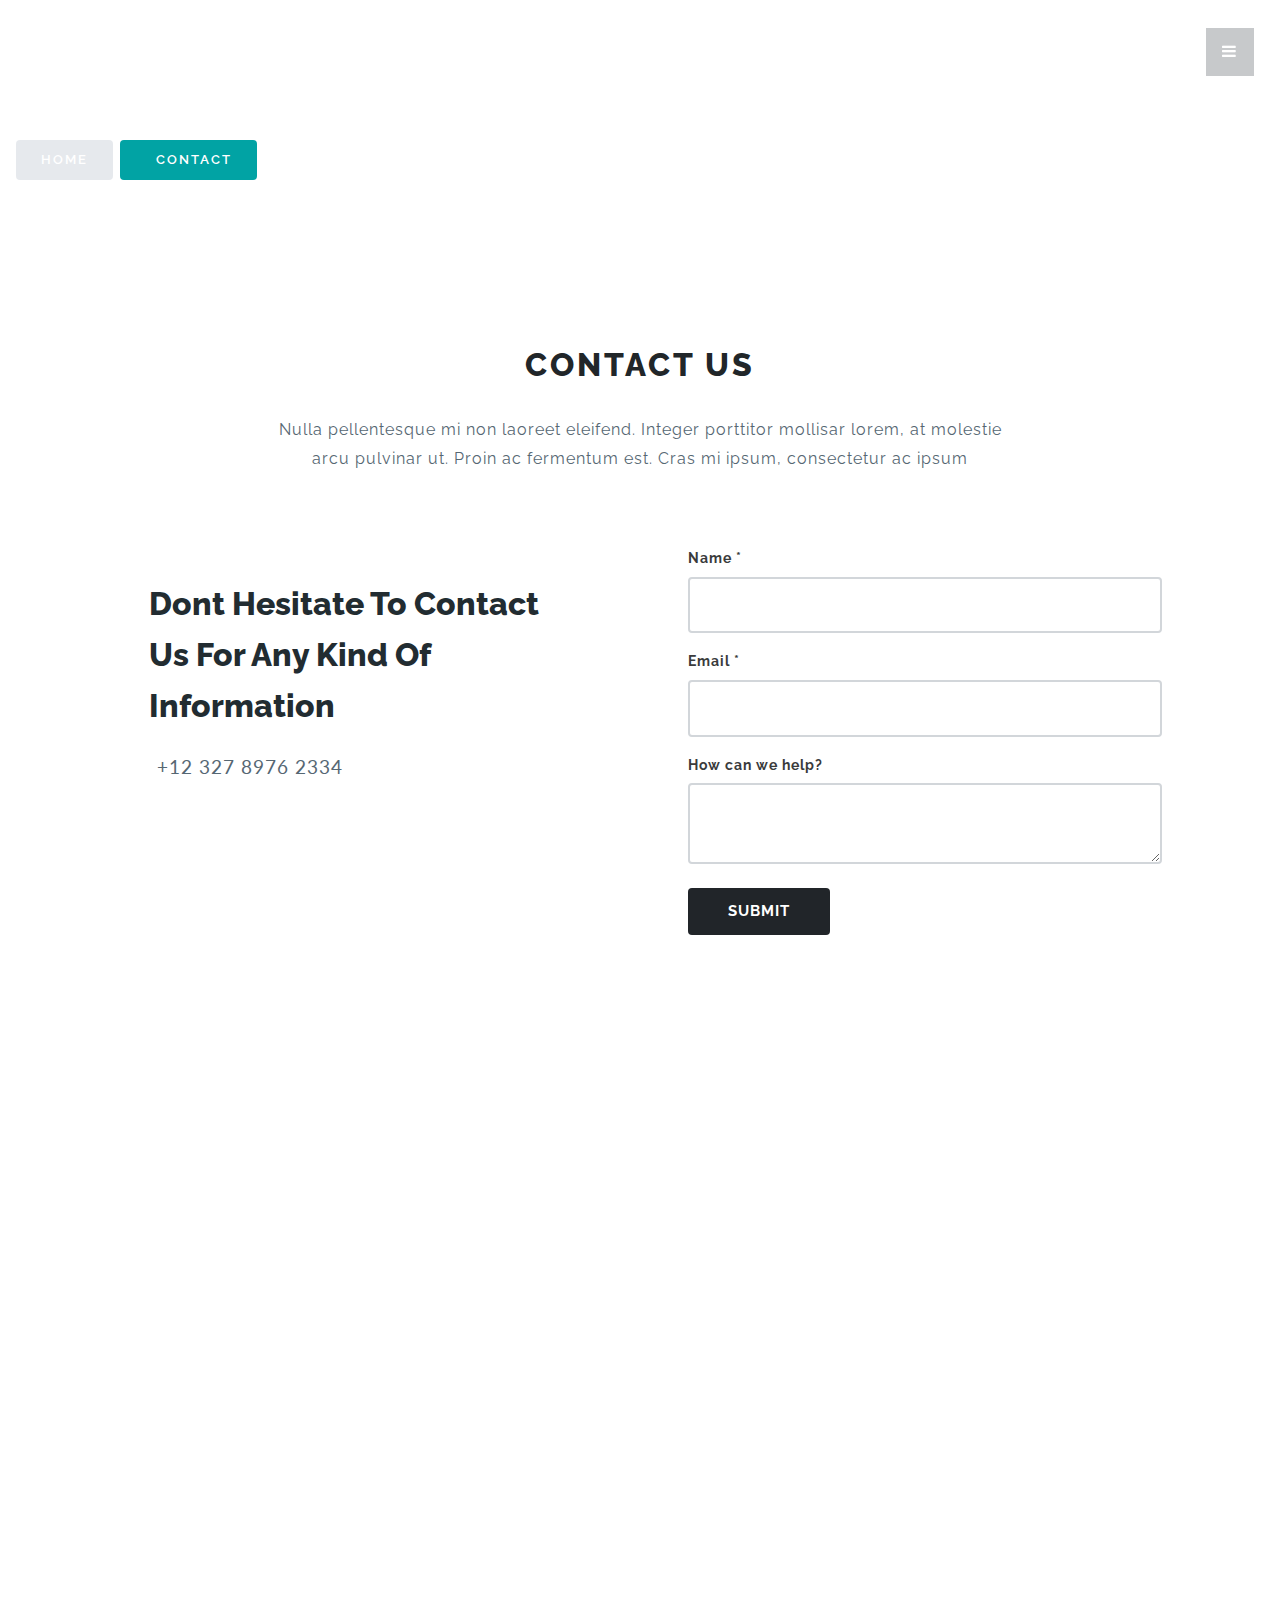
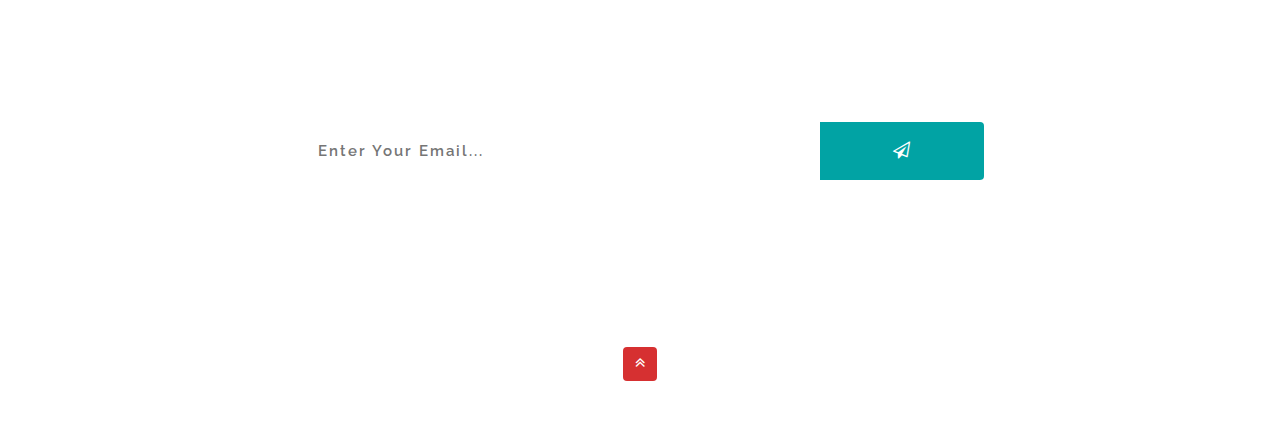
==== contact.html @ a18ed272 "create home page and about page" ====
<!DOCTYPE html>
<html lang="zxx">

<head>
    <title>Exert Design Multi Purpose Category Bootstrap Responsive web Template | Contact :: W3layouts</title>
    <meta name="viewport" content="width=device-width, initial-scale=1">
    <meta charset="utf-8" />
    <meta name="keywords" content="Exert Design Responsive web template, Bootstrap Web Templates, Flat Web Templates, Android Compatible web template, 
	SmartPhone Compatible web template, free WebDesigns for Nokia, Samsung, LG, Sony Ericsson, Motorola web design" />
    <script>
        addEventListener("load", function() {
            setTimeout(hideURLbar, 0);
        }, false);

        function hideURLbar() {
            window.scrollTo(0, 1);
        }

    </script>
    <!-- Custom Theme files -->
    <link href="css/bootstrap.css" type="text/css" rel="stylesheet" media="all">
    <!-- portfolio -->
    <link href="css/style.css" type="text/css" rel="stylesheet" media="all">
    <!-- font-awesome icons -->
    <link href="css/font-awesome.min.css" rel="stylesheet">
    <!-- //Custom Theme files -->
    <!-- online-fonts -->
    <link href="//fonts.googleapis.com/css?family=Raleway:100,100i,200,200i,300,300i,400,400i,500,500i,600,600i,700,700i,800" rel="stylesheet">
    <link href="//fonts.googleapis.com/css?family=Lato:100,100i,300,300i,400,400i,700" rel="stylesheet">
    <!-- //online-fonts -->
</head>

<body>
    <section class="inner-banner" id="home">
        <div class="header-top-w3layouts text-right">
            <ul id="menu">
                <li>
                    <input id="check02" type="checkbox" name="menu" />
                    <label for="check02"><span class="fa fa-bars" aria-hidden="true"></span></label>
                    <ul class="submenu">

                        <li><a href="index.html">Home</a></li>
                        <li><a href="index.html">About</a></li>
                        <li><a href="index.html">Team</a></li>
                        <li><a href="index.html">Services</a></li>
                        <li><a href="index.html">Gallery</a></li>
                        <li><a href="index.html">Testimonials</a></li>
                        <li><a href="contact.html">Contact</a></li>

                    </ul>
                </li>
            </ul>
        </div>
        <!-- //Navigation -->
        <!-- //banner -->
        <div class="inner-page-info text-center">
            <ol class="breadcrumb text-center mx-auto">
                <li class="breadcrumb-item">
                    <a href="index.html">Home</a>
                </li>
                <li class="breadcrumb-item active">Contact</li>
            </ol>
            <!---->
        </div>
    </section>
    <!-- /contact -->
    <section class="wedo py-lg-5 py-5">
        <div class="container py-lg-5 py-3">
            <div class="text-center">
                <h3 class="tittle_head">Contact Us</h3>
                <p class="main_p mt-4 mb-4 pt-2 text-center mx-auto">Nulla pellentesque mi non laoreet eleifend. Integer porttitor mollisar lorem, at molestie arcu pulvinar ut. Proin ac fermentum est. Cras mi ipsum, consectetur ac ipsum </p>
            </div>
            <div class="contact-info row py-5">
                <div class="col-lg-6 mt-lg-0 mt-5">
                    <div class="contact-right">
                        <h2 class="mb-3">Dont hesitate to contact us for any kind of information</h2>
                        <p><span class="fas mr-2 fa-mobile-alt"></span> +12 327 8976 2334</p>
                    </div>
                </div>
                <div class="col-lg-6 contact-form">
                    <form action="#" method="post">
                        <div class="fields-grid">
                            <div class="styled-input agile-styled-input-top">
                                <label>Name *</label>
                                <input type="text" class="form-control" id="name" placeholder="" name="name">

                            </div>
                            <div class="styled-input">
                                <label>Email *</label>
                                <input type="email" class="form-control" id="name" placeholder="" name="email">

                            </div>

                            <div class="styled-input mb-4">
                                <label>How can we help?</label>
                                <textarea name="issues" class="form-control" id="iq" placeholder=""></textarea>

                            </div>
                        </div>
                        <input type="submit" value="Submit">
                    </form>
                </div>

            </div>
            <div class="map mt-md-5">

                <iframe src="https://www.google.com/maps/embed?pb=!1m18!1m12!1m3!1d100949.24429313939!2d-122.44206553967531!3d37.75102885910819!2m3!1f0!2f0!3f0!3m2!1i1024!2i768!4f13.1!3m3!1m2!1s0x80859a6d00690021%3A0x4a501367f076adff!2sSan+Francisco%2C+CA%2C+USA!5e0!3m2!1sen!2sin!4v1472190196783" class="map" style="border:0" allowfullscreen=""></iframe> </div>

        </div>
    </section>
    <!-- //contact -->

    <!-- footer -->
    <section class="foot-top-w3layouts pt-5">
        <div class="container py-lg-5">
            <div class="text-center">
                <h3 class="tittle_head text-white">Integer porttitor mollisar </h3>
                <p class="main_p mt-4 mb-3 pt-2 text-center mx-auto">Nulla pellentesque mi non laoreet eleifend. Integer porttitor mollisar lorem, at molestie arcu pulvinar ut. Proin ac fermentum est. Cras mi ipsum, consectetur ac ipsum </p>
            </div>
            <div class="newsletter-info-wthree text-center pt-md-5 pt-3">
                <form action="#" method="post" class="d-flex">
                    <input type="email" name="email" placeholder="Enter Your Email..." required="">
                    <button class="btn1"><span class="fa fa-paper-plane-o" aria-hidden="true"></span></button>
                </form>
            </div>

        </div>
        <div class="cpy-right text-center pb-5">
            <ul class="social_section_1info mb-lg-4">
                <li><a href="#"><span class="fa fa-facebook-f"></span></a></li>
                <li><a href="#"><span class="fa fa-twitter"></span></a></li>
                <li><a href="#"><span class="fa fa-google-plus"></span></a></li>
                <li><a href="#"><span class="fa fa-linkedin"></span></a></li>
            </ul>
            <p class="copy-w3ls mb-4">© 2018 Exert Design. All rights reserved | Design by
                <a href="http://w3layouts.com" class="text-white"> w3layouts.</a>
            </p>
            <a href="#home" class="move-top scroll"><span class="fa fa-angle-double-up" aria-hidden="true"></span></a>
        </div>
    </section>
    <!-- //footer -->

</body>

</html>
---- css/style.css ----
/*--Author: W3Layouts
	Author URL: http://w3layouts.com
	License: Creative Commons Attribution 3.0 Unported
	License URL: http://creativecommons.org/licenses/by/3.0/
 --*/

body,
html {
    margin: 0;
    font-family: 'Raleway', sans-serif;
    background: #fff;
    scroll-behavior: smooth;
}

body a {
    transition: 0.5s all;
    -webkit-transition: 0.5s all;
    -moz-transition: 0.5s all;
    -o-transition: 0.5s all;
    -ms-transition: 0.5s all;
    text-decoration: none;
    outline: none;
}

h1,
h2,
h3,
h4,
h5,
h6 {
    margin: 0;
    font-family: 'Raleway', sans-serif;
}

p {
    margin: 0;
    color: #566773;
    font-size: 1em;
    line-height: 2em;
    letter-spacing: 1px;
}

ul {
    margin: 0;
    padding: 0;
}

ul {
    list-style-type: none;
}

body a:hover {
    text-decoration: none;
}

body a:focus {
    outline: none;
    text-decoration: none;
}

.list-group-item {
    background-color: transparent;
}

.title {
    font-size: 54px;
    color: #000;
    letter-spacing: 2px;
    font-weight: 400;
    text-transform: capitalize;
}

h6.top-title {
    font-size: 21px;
    margin-bottom: 21px;
    color: #4a4949;
}

.clr {
    color: #fff;
}

.title-sub p,
.rooms-agile-left p,
.slider-room-info p,
.ser-inner-info p,
.abut-inner-wls-head p,
.contact-list-grid p,
.contact-list-grid p a,
.blog-agile-text-middle p,
.blog-txt-info p {
    font-size: 14px;
    color: #000;
    line-height: 28px;
}

.video-info-img p {
    color: #fff;
}

/*-- header --*/

.header-call h4 {
    font-size: 15px;
    color: #fff;
    padding-top: 22px;
    display: inline-block;
}

/*Style for the first level menu bar*/

.header-top-w3layouts {
    position: relative;
    padding: 0 1em;
}

ul#menu {
    position: fixed;
    top: 3%;
    width: 3em;
    height: 3em;
    margin: 0;
    /* padding: 0 1em; */
    background: #151e253d;
    color: #ffffff;
    z-index: 99;
    right: 2%;
}

ul#menu > li {
    float: left;
    list-style-type: none;
    position: relative;
    width: 100%;
}

ul#menu label {
    position: relative;
    display: block;
    padding: 0 18px 0 12px;
    line-height: 3em;
    transition: background 0.3s;
    cursor: pointer;
}

/*hide the inputs*
ul#menu label:after {
    content: "";
    position: absolute;
    display: block;
    top: 50%;
    right: 5px;
    width: 0;
    height: 0;
    border-top: 4px solid rgba(255, 255, 255, .5);
    border-bottom: 0 solid rgba(255, 255, 255, .5);
    border-left: 4px solid transparent;
    border-right: 4px solid transparent;
    transition: border-bottom .1s, border-top .1s .1s;
}

ul#menu label:hover,
ul#menu iul#menu nput:checked ~ label {
    background: rgba(0, 0, 0, .3);
}

ul#menu input:checked ~ label:after {
    border-top: 0 solid rgba(255, 255, 255, .5);
    border-bottom: 4px solid rgba(255, 255, 255, .5);
    transition: border-top .1s, border-bottom .1s .1s;
}

/*hide the inputs*/

ul#menu input {
    display: none
}

/*show the second levele menu of the selected voice*/

ul#menu input:checked ~ ul.submenu {
    max-height: 360px;
    transition: max-height 0.5s ease-in;
}

/*style for the second level menu*/

ul.submenu {
    max-height: 0;
    padding: 0;
    overflow: hidden;
    list-style-type: none;
    background: #f7f7f7;
    transition: max-height 0.5s ease-out;
    position: absolute;
    min-width: 11em;
    right: 0;
    border-radius: 4px;
    box-shadow: 0 1px 8px rgba(20, 21, 21, 0.37);
}

ul.submenu li a {
    display: block;
    padding: 12px;
    color: #141d24;
    text-decoration: none;
    transition: background .3s;
    text-align: center;
    font-size: 0.9em;
    font-weight: 600;
}

ul.submenu li a:hover {
    background: #01a3a4;
}



/*-- //header --*/

.inner-banner {
    background: url(../images/cvr.jpg) no-repeat center;
    -webkit-background-size: cover;
    -moz-background-size: cover;
    -o-background-size: cover;
    -ms-background-size: cover;
    background-size: cover;
    position: relative;
    min-height: 250px;
}

/*-- banner --*/

.main-banner {
    background: url(../images/cvr.jpg) center no-repeat;
    -webkit-background-size: cover;
    -moz-background-size: cover;
    -o-background-size: cover;
    -ms-background-size: cover;
    background-size: cover;
    position: relative;
    min-height: 800px;
    background-attachment: fixed;
}

.baner-info-w3ls {
    padding: 11em 0 0;
    width: 57%;
}

.baner-info-w3ls h1 a {
    color: #fff;
    display: inline-block;
}

.baner-info-w3ls h1 {
    color: #ffff;
    font-size: 4em;
    font-weight: 700;
    letter-spacing: 1px;
    opacity: 1;
}

.baner-info-w3ls h6 {
    font-size: 1em;
    color: #fff;
    letter-spacing: 10px;
    line-height: 1.8em;
    text-align: left;
}

.agile-link-bnr {
    padding: 15px 40px;
    color: #fff;
    font-weight: 600;
    letter-spacing: 2px;
    font-size: 14px;
    text-transform: uppercase;
    background: #01a3a4;
    border: 1px solid #01a3a4;
}

.agile-link-bnr:hover {
    background: #ef5e4a;
    border: 1px solid #ef5e4a;
}

.rotate span {
    color: #fff;
    border-radius: 26px;
    width: 26px;
    height: 47px;
    text-align: center;
    line-height: 2.8em;
    border: 2px dashed rgba(255, 255, 255, 0.4);
}

.rotate h5 a {
    display: inline-block;
    color: #fff;
    text-transform: uppercase;
    letter-spacing: 0.22em;
    font-size: 0.8em;
}

.rotate {
    margin-top: 6em;
}

.advantage-grid-info1,
.advantage-grid-info1.second,
.advantage-grid-info1.third {
    padding: 0;
    background: url(../images/pic1.jpg) center no-repeat;
    -webkit-background-size: cover;
    -moz-background-size: cover;
    -o-background-size: cover;
    -ms-background-size: cover;
    background-size: cover;
    position: relative;
    min-height: 500px;
}

.advantage-grid-info1.second {
    background: url(../images/g2.jpg) center no-repeat;
}

.advantage-grid-info1.third {
    background: url(../images/g4.jpg) center no-repeat;
}

.advantage_left h4 {
    font-size: 15px;
    font-weight: 700;
    text-transform: uppercase;
    letter-spacing: 2px;
    color: #cc2105;
}

.advantage_left h3 {
    font-size: 1.35em;
    font-weight: 800;
    line-height: 1.8em;
    letter-spacing: 2px;
    color: #fff;
    text-transform: uppercase;
}

.advantage_left {
    padding: 11em 12em 0em 6em;
    box-sizing: border-box;
    /* box-shadow: 0px 1px 0px 0px rgba(0, 0, 0, 0.075); */
}

.banner-top.row {
    margin: 0;
}

.banner-top p {
    color: #fff;
}

.banner-bottom {
    background: #01a3a4;
}

.temp-btm {
    background: #fff;
}

.temp-btm h3 {
    color: #292929;
}

.temp-btm p {
    color: #566773;
}

.services-box {
    margin-bottom: 0px;
    background: #f18218;
    transition: all 1s;
    -moz-transition: all 1s;
    -webkit-transition: all 1s;
    -o-transition: all 1s;
    padding: 4em 4em 4em 4em;
}

.services-box:hover {
    transition: all 1s;
    -moz-transition: all 1s;
    /* Firefox 4 */
    -webkit-transition: all 1s;
    /* Safari and Chrome */
    -o-transition: all 1s;
    /* Opera */
    background: #f58a24;
}

.services-box:hover span {
    color: #fff;
}

.icon span {
    width: 60px;
    height: 60px;
    color: rgba(255, 255, 255, 0.46);
    line-height: 60px;
    text-align: center;
    font-size: 22px;
    transition: all 1s;
    -moz-transition: all 1s;
    -webkit-transition: all 1s;
    -o-transition: all 1s;
}

.service-content {
    margin-left: 1em;
}

.service-content h4,
.service-content h2 {
    font-size: 1.15em;
    line-height: 1.75em;
    font-weight: 800;
    text-transform: uppercase;
    color: #fff;
    letter-spacing: 2px;
    margin-bottom: 0.5em;
}

.service-txt h5 {
    text-transform: capitalize;
    font-size: 2.5em;
    color: #000;
    letter-spacing: 1px;
    font-weight: 300;
    line-height: 1.5;
}

.service-txt h5 span {
    background: #19adf2;
    font-weight: 600;
    color: #fff;
    padding: 0 4px;
}

section.slide-wrapper {
    background: #ff9f43;
}

p.serp {
    color: rgba(255, 255, 255, 0.75);
    text-align: justify;
    text-transform: capitalize;
    line-height: 1.8em;
    font-size: 15px;
}

/*----*
.bx-4 {
    background: #2b569a;
}

.bx-1 {
    background: #19529f;
}

.bx-2 {
    background: #164794;
}

.bx-3 {
    background: #39649b;
}
/*----*/

.ser-rgt {
    padding: 0;
}

.ser-midd {
    margin: 1em 0;
}

/* //services */

/*--/team--*/

.team-info h3 {
    font-size: 1em;
    font-weight: 800;
    color: #262631;
    margin-bottom: 0.8em;
    text-transform: uppercase;
}

.sub-tittle-team {
    font-size: 0.6em;
    color: #01a3a4;
    font-weight: 700;
    letter-spacing: 2px;
    display: block;
}

.team-info {
    padding: 3em 2em;
    background: rgba(1, 163, 164, 0.08);
    border: 1px solid transparent;
    transition: 2s all;
    -webkit-transition: 2s all;
    -moz-transition: 2s all;
    -ms-transition: 2s all;
    -o-transition: 2s all;
    border-radius: 6px;
    -webkit-border-radius: 6px;
    -o-border-radius: 6px;
    -moz-border-radius: 6px;
    -ms-border-radius: 6px;
}


.team-gd img {
    box-shadow: 0 20px 40px -10px rgba(0, 0, 0, .3);
}

ul.team_social_info li {
    list-style: none;
    display: inline-block;
}

ul.team_social_info li a {
    color: #717580;
    margin-right: 10px;
    font-size: 13.5px;
    margin-right: 2px;
    width: 35px;
    height: 35px;
    background: #121215;
    padding: 9px 20px;
    text-align: center;
    line-height: 35px;
    letter-spacing: 1px;
    border-radius: 25px;
}

ul.team_social_info li.facebook a {
    color: #fff;
    background: #3b5998;
}

ul.team_social_info li.twitter a {
    color: #fff;
    background: #1da1f2;
}

ul.team_social_info li.linkedin a {
    color: #fff;
    background: #0077b5;
}

ul.team_social_info li.google a {
    color: #fff;
    background: #dd4b39;
}

/*--//team--*/

h2.tittle_head {
    font-size: 1.7em;
    color: #101010;
    text-transform: uppercase;
    font-weight: 800;
    letter-spacing: 3px;
    display: inline-block;
    padding-bottom: 1em;
    border-bottom: solid 2px rgba(82, 77, 77, 0.125);
}

h3.tittle_head {
    font-size: 2em;
    color: #212629;
    text-transform: uppercase;
    font-weight: 800;
    letter-spacing: 3px;
}

p.main_p {
    width: 66%;
    line-height: 1.8em;
}


.wedo_top span {
    width: 100px;
    height: 100px;
    line-height: 97px;
    font-size: 40px;
    color: #01a3a4;
    border: solid 2px rgb(206, 211, 214);
    border-radius: 50%;
    -webkit-border-radius: 50%;
    -ms-border-radius: 50%;
    -o-border-radius: 50%;
    background: transparent;
}

.wedo_top li {
    display: inline-block;
}

.wedo_top li:nth-child(2) {
    margin: 0 5em;
}

.wedo_top span:hover {
    color: #ffffff;
    border: solid 2px rgb(1, 163, 164);
    background: #01a3a4;
    transition: 2s all;
    -webkit-transition: 2s all;
    -moz-transition: 2s all;
    -ms-transition: 2s all;
    -o-transition: 2s all;
}

.map iframe {
    width: 100%;
    min-height: 300px;
}

.contact-info input[type="text"],
.contact-info input[type="email"],
.contact-info input[type="tel"],
.contact-info textarea {
    padding: 0.9em;
    color: #495057;
    border: 2px solid #d2d6da;
    border-radius: 0.25rem;
    font-size: 1em;
    letter-spacing: 1px;
    margin-bottom: 1em;
    -webkit-appearance: none;
    outline: none;
}

/*-- input-effect --*/

/*-- //input-effect --*/

.contact-info input[type="submit"] {
    outline: none;
    border: none;
    cursor: pointer;
    font-size: 15px;
    color: #fff;
    padding: 12px 40px;
    text-transform: uppercase;
    letter-spacing: 1px;
    display: inline-block;
    background: #212529;
    font-weight: 700;
    -webkit-transition: all 0.3s;
    -moz-transition: all 0.3s;
    transition: all 0.3s;
    border-radius: 0.25rem;
    -o-border-radius: 0.25rem;
    -moz-border-radius: 0.25rem;
    -ms-border-radius: 0.25rem;
    -webkit-border-radius: 0.25rem;
}

.contact-info input[type="submit"]:hover {
    background: #01a3a4;
}

.contact-right {
    padding: 2em 4em;
}

.contact-form label {
    font-weight: 700;
    letter-spacing: 1px;
    color: #3a3b3c;
    font-size: 0.9em;
}

.contact-right h2 {
    font-size: 2.2em;
    color: #222c31;
    font-weight: 800;
    text-transform: capitalize;
    line-height: 1.6;
}

.contact-right p span {
    color: #dc3545;
}

.contact-right p {
    margin: 0;
    font-size: 1.2em;
    font-family: 'Lato', sans-serif;
}

.contact-form {
    padding: 0 3em;
}

.inner-page-info {
    padding-top: 8em;
}

.breadcrumb-item + .breadcrumb-item::before {
    display: inline-block;
    padding-right: 0;
    padding-left: 0;
    color: #6c757d;
    content: "/";
    opacity: 0;
}

.breadcrumb {
    display: -webkit-box;
    display: -ms-flexbox;
    display: flex;
    -ms-flex-wrap: wrap;
    flex-wrap: wrap;
    padding: 0.75rem 1rem;
    margin-bottom: 1rem;
    list-style: none;
    background: none;
    border-radius: 0.25rem;
}

ol.breadcrumb li {
    padding: 10px 25px;
    color: #fff;
    font-weight: 600;
    letter-spacing: 2px;
    font-size: 13px;
    text-transform: uppercase;
    background: rgba(140, 156, 171, 0.22);
    margin-right: 0.5em;
    color: #fff;
    border-radius: 0.25rem;
    -o-border-radius: 0.25rem;
    -moz-border-radius: 0.25rem;
    -ms-border-radius: 0.25rem;
    -webkit-border-radius: 0.25rem;
}

ol.breadcrumb li a {
    color: #fff;
}

.breadcrumb-item.active {
    color: #ffffff;
    background: #01a3a4;
}

/*-- //contact --*/

/*--/footer--*/

.foot-top-w3layouts {
    background: url(../images/banner.jpg) no-repeat;
    -webkit-background-size: cover;
    -moz-background-size: cover;
    -o-background-size: cover;
    -ms-background-size: cover;
    background-size: cover;
    position: relative;
    background-attachment: fixed;
}

section.foot-top-w3layouts h1 {
    font-size: 1.35em;
    color: #fff;
    text-transform: uppercase;
    letter-spacing: 2px;
    font-weight: 800;
    line-height: 1.75em;
}

section.foot-top-w3layouts p {
    font-size: 16px;
    color: #fff;
    margin-top: 1em;
    line-height: 1.8em;
}

.foot-top-w3layouts-left {
    padding: 0 4em;
}

.agile-link-bnr1 {
    padding: 10px 24px;
    color: #fff;
    font-weight: 600;
    letter-spacing: 2px;
    font-size: 14px;
    text-transform: uppercase;
    background: none;
    border: 1px solid #fff;
    width: 34%;
}

.agile-link-bnr1:hover {
    background: rgba(204, 195, 195, 0.32);
    border: 1px solid #fff;
}

ul.social_section_1info li {
    display: inline-block;
    margin-right: 1em;
}

ul.social_section_1info a span {
    font-size: 16px;
    width: 42px;
    height: 42px;
    line-height: 41px;
    text-align: center;
    background: transparent;
    color: #fff;
    border-radius: 50%;
    -webkit-border-radius: 50%;
    -o-border-radius: 50%;
    -webkit-transition: 0.5s all;
    -moz-transition: 0.5s all;
    transition: 0.5s all;

}

ul.social_section_1info a span:hover {
    background: transparent;
    color: #01a3a4;
}

.newsletter-info-wthree form {
    width: 62%;
    margin: 0 auto;
}

.newsletter-info-wthree input[type="email"] {
    padding: 1.2em 1.5em;
    font-size: 15px;
    color: #888;
    outline: none;
    letter-spacing: 2px;
    border: none;
    flex-basis: 100%;
    font-weight: 600;
    border-radius: 0.25rem 0 0 0.25rem;
    -o-border-radius: 0.25rem 0 0 0.25rem;
    -moz-border-radius: 0.25rem 0 0 0.25rem;
    -ms-border-radius: 0.25rem 0 0 0.25rem;
    -webkit-border-radius: 0.25rem 0 0 0.25rem;

}

.newsletter-info-wthree button.btn1 {
    color: #fff;
    font-size: 17px;
    letter-spacing: 1px;
    padding: 14px 0;
    border: transparent;
    background: #01a3a4;
    flex-basis: 30%;
    text-transform: uppercase;
    margin-left: -2em;
    -webkit-transition: 0.5s all;
    -moz-transition: 0.5s all;
    transition: 0.5s all;
    font-weight: 600;
    cursor: pointer;
    border-radius: 0 0.25rem 0.25rem 0;
    -o-border-radius: 0 0.25rem 0.25rem 0;
    -moz-border-radius: 0 0.25rem 0.25rem 0;
    -ms-border-radius: 0 0.25rem 0.25rem 0;
    -webkit-border-radius: 0 0.25rem 0.25rem 0;
}

.newsletter-info-wthree button.btn1:hover {
    background: #ff9f43;
}

/*-- to-top --*/

a.move-top span {
    color: #fff;
    width: 34px;
    height: 34px;
    border: transparent;
    line-height: 1.9em;
    background: #d63031;
    border-radius: 4px;
    -webkit-border-radius: 4px;
    -o-border-radius: 4px;
    -moz-border-radius: 4px;
}

/*-- //to-top --*/

section#gallery {
    position: relative;
    background: #f9fafb;
}

.gal-img {
    padding: 10px;
}

.gal-img img {
    border-radius: 4px;
    -webkit-border-radius: 4px;
    -o-border-radius: 4px;
    -moz-border-radius: 4px;
    -webkit-transition: 0.5s all;
    -moz-transition: 0.5s all;
    transition: 0.5s all;
}

.gal-img:hover.gal-img img {
    box-shadow: 0 20px 40px -10px rgba(0, 0, 0, .3);
}

/*-- popup --*/

.pop-overlay {
    position: absolute;
    top: 0px;
    bottom: 0;
    left: 0;
    right: 0;
    background: rgba(0, 0, 0, 0.7);
    transition: opacity 0ms;
    visibility: hidden;
    opacity: 0;
    z-index: 9999;
}

.pop-overlay:target {
    visibility: visible;
    opacity: 1;
}

.popup {
    background: #fff;
    border-radius: 5px;
    width: 35%;
    position: relative;
    margin: 8em auto;
    padding: 3em 1em;
}

.popup p {
    font-size: 15px;
    color: #666;
    letter-spacing: .5px;
    line-height: 30px;
}

.popup h2 {
    margin-top: 0;
    color: #fff;

}

.popup .close {
    position: absolute;
    top: 5px;
    right: 15px;
    transition: all 200ms;
    font-size: 30px;
    font-weight: bold;
    text-decoration: none;
    color: #000;
}

.popup .close:hover {
    color: #30c39e;
}


/*-- //popup --*/

/*-- /testimonials --*/

.test-grid {
    padding: 4em;
    background: transparent;
}

.sub-tittle-team {
    font-size: 0.67em;
    color: #01a3a4;
    font-weight: 600;
    letter-spacing: 2px;
    display: block;
    text-transform: uppercase;
}

.test-info h3 {
    color: #515156;
    margin-bottom: 0.8em;
    font-size: 1.2em;
    font-weight: 400;
    letter-spacing: 3px;
    position: relative;
}

.test-img img {
    border-radius: 50%;
    -webkit-border-radius: 50%;
    -o-border-radius: 50%;
    -ms-border-radius: 50%;
    -moz-border-radius: 50%;
    margin-top: 1em;
    box-shadow: 0 20px 40px -10px rgba(0, 0, 0, .3);
}

ul.social_section_1info.team-soc li a span {
    background: #141d24;
}

ul.social_section_1info.team-soc li a span:hover {
    color: #fff;
}

/*-- //testimonials --*/

/*--/contact--*/

.address-left {
    width: 80px;
    height: 80px;
    text-align: center;
    background: #a40eff;
    margin: 0 auto;
    border-radius: 50%;
    -webkit-border-radius: 50%;
    -moz-border-radius: 50%;
    -o-border-radius: 50%;
    -ms-border-radius: 50%;
}

.address-grid-wthree-agileits {
    text-align: center;
    margin: 0 auto;
}

.address-grid-wthree-agileits span {
    font-size: 1.7em;
    color: #fff;
    margin-top: 27px;
}

.address-right {
    margin-top: 1.2em;
}

.address-right h6 {
    font-size: 1.1em;
    margin-bottom: 0.5em;
}

.contact_grid_right {
    width: 100%;
}

.contact_grid_right input[type="text"],
.contact_grid_right input[type="email"],
.contact_grid_right textarea {
    outline: none;
    padding: 15px 15px;
    font-size: 14px;
    color: #777;
    background: #f7f7f7;
    width: 100%;
    letter-spacing: 1px;
    border: 1px solid #ebeeef;
    margin-top: 1em;
}

.contact_grid_right input[type="text"]:nth-child(2),
.contact_grid_right input[type="email"] {
    margin: 1em 0 0;
}

.contact_grid_right textarea {
    min-height: 150px;
    margin: 1em 0em;
    resize: none;
}

.contact_grid_right input[type="submit"],
.contact_grid_right input[type="reset"] {
    outline: none;
    padding: 20px 0;
    font-size: 14px;
    color: #fff;
    background: #0e0f10;
    width: 22%;
    border: none;
    letter-spacing: 2px;
    text-transform: uppercase;
    -webkit-transition: 0.5s all;
    -moz-transition: 0.5s all;
    -o-transition: 0.5s all;
    -ms-transition: 0.5s all;
    transition: 0.5s all;
    font-weight: 600;
    cursor: pointer;
    border-radius: .25rem;
}

.contact_grid_right input[type="submit"],
.contact_grid_right input[type="reset"]:hover {
    background-color: #739df3;
}

.contact-left h4 {
    color: #444;
    font-size: 1em;
    margin-bottom: .5em;
    letter-spacing: 1px;
    font-weight: 700;
}

.contact-left p {
    font-size: 1em;
    letter-spacing: 1px;
}

.contact-text a {
    color: #888;
}

.contact-text a:hover {
    color: #fb383b;
}

.contact_grid_right h6,
.contact-left h6 {
    font-size: 1.2em;
    color: #2e1f54;
    margin-bottom: 1.5em;
    letter-spacing: 1px;
    font-weight: 600;
}

.contact-map {
    width: 100%;
}

.contact-map iframe {
    width: 100%;
    height: 300px;
}

.address.row {
    width: 100%;
}

.address-right a {
    color: #777;
}

.address-right p {
    color: #777;
}

/*-- //contact--*/

/*--responsive--*/

@media(max-width:1440px) {
    .advantage-grid-info1,
    .advantage-grid-info1.second,
    .advantage-grid-info1.third {
        min-height: 471px;
    }
    .main-banner {
        min-height: 757px;
    }
}

@media(max-width:1366px) {}

@media(max-width:1280px) {
    .main-banner {
        min-height: 730px;
    }
    .baner-info-w3ls {
        padding: 10em 0 0;
        width: 62%;
    }
    .rotate {
        margin-top: 4em;
    }
    .baner-info-w3ls h1 {
        font-size: 3.5em;
    }
    .contact-right h2 {
        font-size: 2em;
    }
}

@media(max-width:1080px) {
    .services-box {
        padding: 3em 3em;
    }
    .main-banner {
        min-height: 645px;
    }
    p {
        font-size: 0.9em;
    }
    p.main_p {
        width: 90%;
    }
    .baner-info-w3ls h6 {
        font-size: 0.95em;
        letter-spacing: 5px;
    }
}

@media(max-width:1050px) {
    .team-info h3 {
        font-size: 0.9em;
    }
    .team-info {
        padding: 2em 1em;
    }
}

@media(max-width:1024px) {
    .main-banner {
        min-height: 593px;
    }
}

@media(max-width:991px) {
    .advantage_left {
        padding: 8em 3em;
    }
    .ser-rgt {
        padding: 0 15px;
        margin-top: 1em;
    }
    h3.tittle_head {
        font-size: 1.8em;
    }
    .popup {
        width: 50%;
    }
}


@media(max-width:800px) {
    .agile-link-bnr {
        padding: 12px 30px;
    }
    p.main_p {
        width: 100%;
    }
    .advantage_left {
        padding: 5em 2em;
    }
}

@media(max-width:768px) {
    .baner-info-w3ls {
        padding: 9em 0 0;
        width: 90%;
    }
    .baner-info-w3ls h1 {
        font-size: 3em;
    }
    .main-banner {
        min-height: 564px;
    }
    h3.tittle_head {
        font-size: 1.6em;
    }
    .contact-right h2 {
        font-size: 1.8em;
    }
}

@media(max-width:767px) {
    .main-banner {
        min-height: 560px;
    }
    .team-info:nth-child(2) {
        margin: 1.5em 0;
    }
    .gal-img {
        padding: 10px;
        float: left;
        width: 50%;
    }
    .newsletter-info-wthree form {
        width: 90%;
        margin: 0 auto 2em;
    }
    .contact-right {
        padding: 2em 2em;
    }
    .popup {
        width: 60%;
    }
}

@media(max-width:736px) {
    .cd-header-buttons {
        right: 105px;
    }
}

@media(max-width:667px) {
    .rotate {
        margin-top: 3em;
    }
}

@media(max-width:640px) {
    .main-banner {
        min-height: 530px;
    }
    .baner-info-w3ls {
        padding: 8em 0 0;
        width: 90%;
    }
    .advantage_left {
        padding: 4em 1em;
    }
    .advantage_left h3 {
        font-size: 1.2em;
    }
    .inner-banner {
        min-height: 200px;
    }
    .popup {
        width: 90%;
    }
}

@media(max-width:600px) {
    .wedo_top li:nth-child(2) {
        margin: 0 1em;
    }
    section.foot-top-w3layouts p {
        font-size: 14px;
    }
    .contact-right h2 {
        font-size: 1.3em;
    }
    .contact-form {
        padding: 0 2em;
    }
}

@media(max-width:568px) {
    .main-banner {
        min-height: 460px;
    }
    .baner-info-w3ls h1 {
        font-size: 2.5em;
    }
    .baner-info-w3ls {
        padding: 7em 0 0;
        width: 95%;
    }
    .baner-info-w3ls h6 {
        font-size: 0.9em;
        letter-spacing: 3px;
    }
}

@media(max-width:480px) {
    .agile-link-bnr {
        padding: 9px 20px;
        letter-spacing: 1px;
    }
    .baner-info-w3ls h1 {
        font-size: 2.3em;
    }
    .advantage_left {
        padding: 3em 1em;
    }
    .advantage-grid-info1,
    .advantage-grid-info1.second,
    .advantage-grid-info1.third {
        min-height: 430px;
    }
}

@media(max-width:440px) {
    .rotate {
        margin-top: 2em;
    }
    .main-banner {
        min-height: 436px;
    }
    .baner-info-w3ls {
        padding: 6em 0 0;
        width: 100%;
    }
    .wedo_top span {
        width: 70px;
        height: 70px;
        line-height: 67px;
        font-size: 30px;
    }
    .advantage_left h3 {
        font-size: 1em;
    }
    .services-box {
        padding: 2em 1em;
    }
    .service-content h4,
    .service-content h2 {
        font-size: 1em;
    }
    h3.tittle_head {
        font-size: 1.4em;
    }
}

@media(max-width:414px) {}

@media(max-width:384px) {}

@media(max-width:375px) {}

/*--//responsive--*/
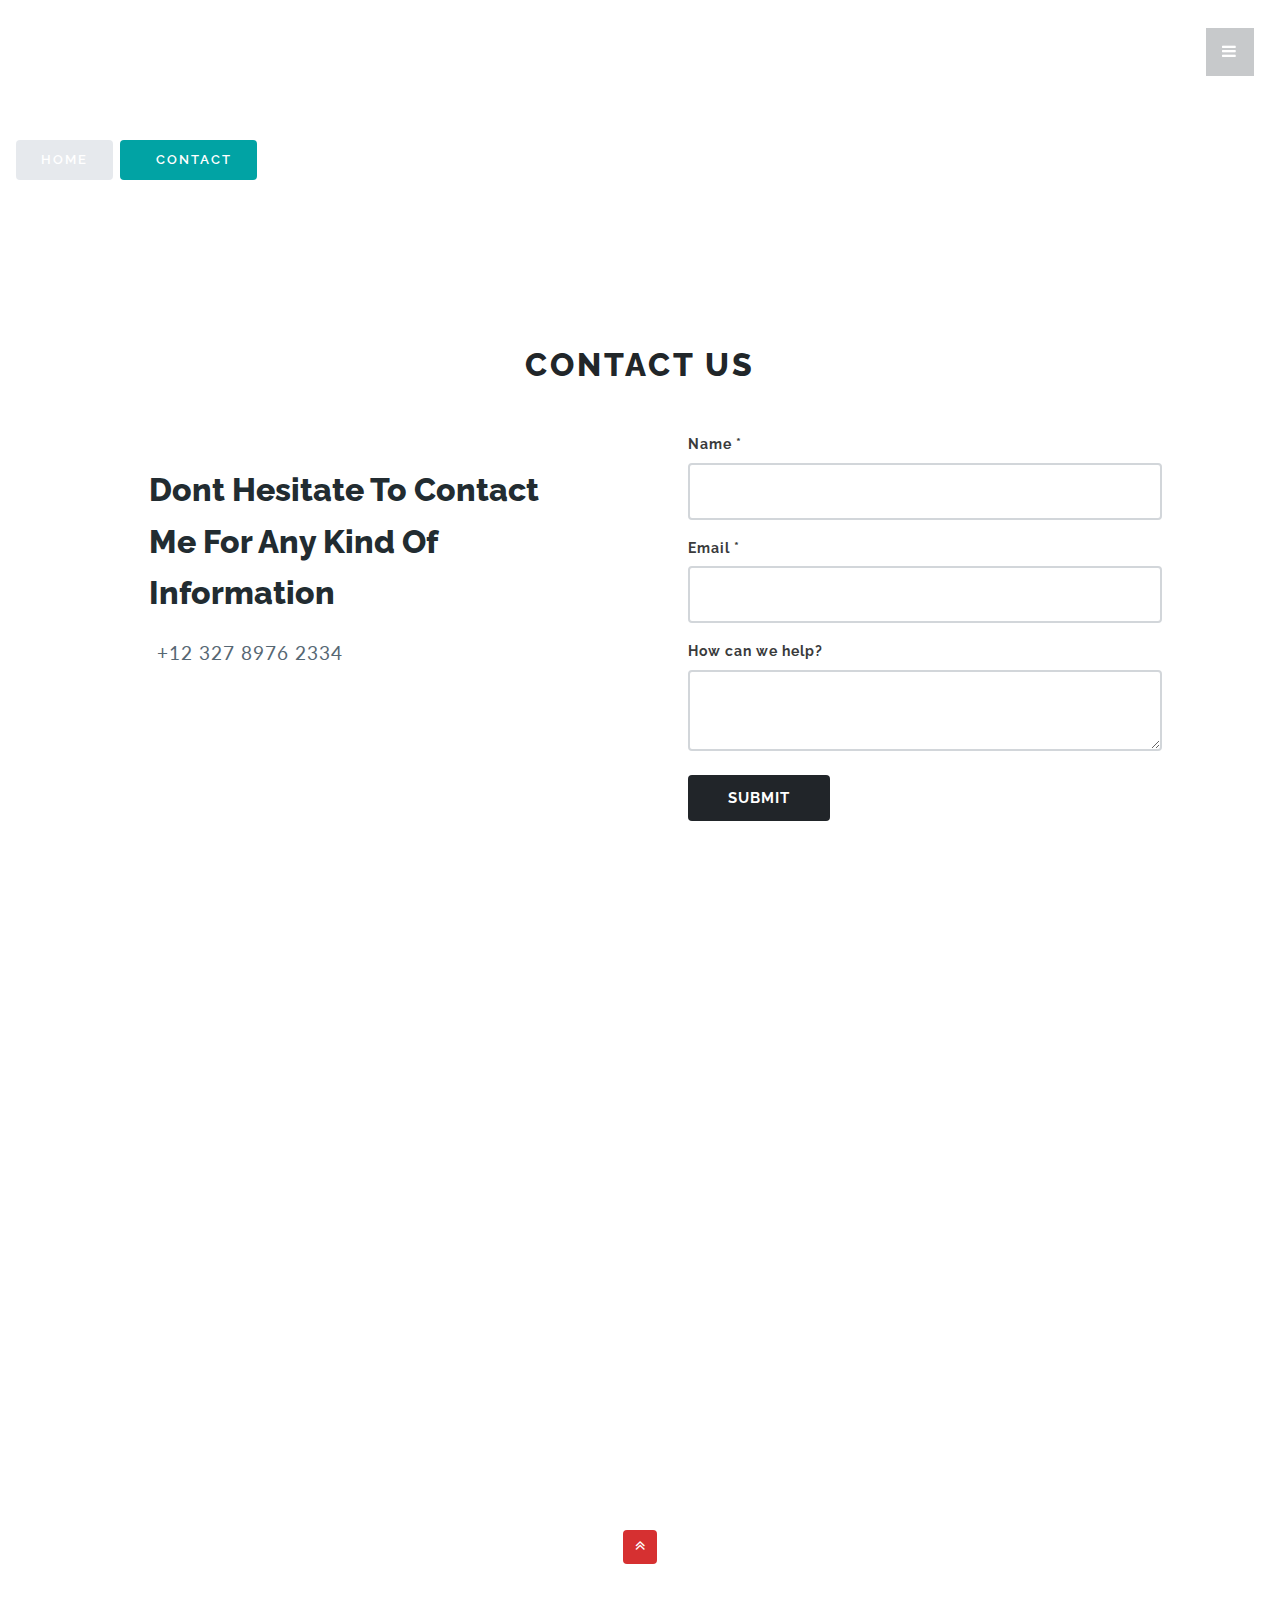
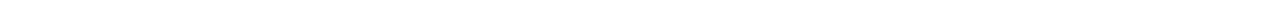
==== commit 2f3e6147: "first round final summit" ====
--- a/contact.html
+++ b/contact.html
@@ -69,12 +69,11 @@
         <div class="container py-lg-5 py-3">
             <div class="text-center">
                 <h3 class="tittle_head">Contact Us</h3>
-                <p class="main_p mt-4 mb-4 pt-2 text-center mx-auto">Nulla pellentesque mi non laoreet eleifend. Integer porttitor mollisar lorem, at molestie arcu pulvinar ut. Proin ac fermentum est. Cras mi ipsum, consectetur ac ipsum </p>
             </div>
             <div class="contact-info row py-5">
                 <div class="col-lg-6 mt-lg-0 mt-5">
                     <div class="contact-right">
-                        <h2 class="mb-3">Dont hesitate to contact us for any kind of information</h2>
+                        <h2 class="mb-3">Dont hesitate to contact me for any kind of information</h2>
                         <p><span class="fas mr-2 fa-mobile-alt"></span> +12 327 8976 2334</p>
                     </div>
                 </div>
@@ -105,7 +104,7 @@
             </div>
             <div class="map mt-md-5">
 
-                <iframe src="https://www.google.com/maps/embed?pb=!1m18!1m12!1m3!1d100949.24429313939!2d-122.44206553967531!3d37.75102885910819!2m3!1f0!2f0!3f0!3m2!1i1024!2i768!4f13.1!3m3!1m2!1s0x80859a6d00690021%3A0x4a501367f076adff!2sSan+Francisco%2C+CA%2C+USA!5e0!3m2!1sen!2sin!4v1472190196783" class="map" style="border:0" allowfullscreen=""></iframe> </div>
+                <iframe src="https://www.google.co.in/maps/place/Kozhippilli+Junction+Bus+Stop/@9.8812951,76.6119258,16z/data=!4m13!1m7!3m6!1s0x3b07db6a557cccf5:0x69045a34fec3b496!2sKozhippilli+Kavala,+Kerala+686662!3b1!8m2!3d9.8819312!4d76.6167212!3m4!1s0x3b07db6a7a5545b5:0x6b163856eaa7aa!8m2!3d9.8811181!4d76.6176277" class="map" style="border:0" allowfullscreen=""></iframe> </div>
 
         </div>
     </section>
@@ -114,7 +113,7 @@
     <!-- footer -->
     <section class="foot-top-w3layouts pt-5">
         <div class="container py-lg-5">
-            <div class="text-center">
+            <!-- <div class="text-center">
                 <h3 class="tittle_head text-white">Integer porttitor mollisar </h3>
                 <p class="main_p mt-4 mb-3 pt-2 text-center mx-auto">Nulla pellentesque mi non laoreet eleifend. Integer porttitor mollisar lorem, at molestie arcu pulvinar ut. Proin ac fermentum est. Cras mi ipsum, consectetur ac ipsum </p>
             </div>
@@ -123,19 +122,18 @@
                     <input type="email" name="email" placeholder="Enter Your Email..." required="">
                     <button class="btn1"><span class="fa fa-paper-plane-o" aria-hidden="true"></span></button>
                 </form>
-            </div>
+            </div> -->
 
         </div>
         <div class="cpy-right text-center pb-5">
             <ul class="social_section_1info mb-lg-4">
-                <li><a href="#"><span class="fa fa-facebook-f"></span></a></li>
-                <li><a href="#"><span class="fa fa-twitter"></span></a></li>
-                <li><a href="#"><span class="fa fa-google-plus"></span></a></li>
-                <li><a href="#"><span class="fa fa-linkedin"></span></a></li>
+                <li><a href="https://www.facebook.com/melbin.mathew.18/"><span class="fa fa-facebook-f"></span></a></li>
+                <li><a href="https://www.instagram.com/me_l_bi/"><span class="fa fa-instagram"></span></a></li>
+                <li><a href="https://www.linkedin.com/in/melbin-mathew-2a3433143/"><span class="fa fa-linkedin"></span></a></li>
             </ul>
-            <p class="copy-w3ls mb-4">© 2018 Exert Design. All rights reserved | Design by
+            <!-- <p class="copy-w3ls mb-4">© 2018 Exert Design. All rights reserved | Design by
                 <a href="http://w3layouts.com" class="text-white"> w3layouts.</a>
-            </p>
+            </p> -->
             <a href="#home" class="move-top scroll"><span class="fa fa-angle-double-up" aria-hidden="true"></span></a>
         </div>
     </section>
--- a/css/style.css
+++ b/css/style.css
@@ -11,7 +11,9 @@
     background: #fff;
     scroll-behavior: smooth;
 }
-
+#space{
+    color: white;
+}
 body a {
     transition: 0.5s all;
     -webkit-transition: 0.5s all;
@@ -322,7 +324,15 @@
 }
 
 .advantage-grid-info1.second {
-    background: url(../images/g2.jpg) center no-repeat;
+    background: url(../images/h2.jpg) center no-repeat;
+    -webkit-background-size: cover;
+    -moz-background-size: cover;
+    -o-background-size: cover;
+    -ms-background-size: cover;
+    background-size: cover;
+    position: relative;
+    min-height: 500px;
+    
 }
 
 .advantage-grid-info1.third {
@@ -1430,6 +1440,8 @@
     }
 }
 
+
+
 @media(max-width:414px) {}
 
 @media(max-width:384px) {}
